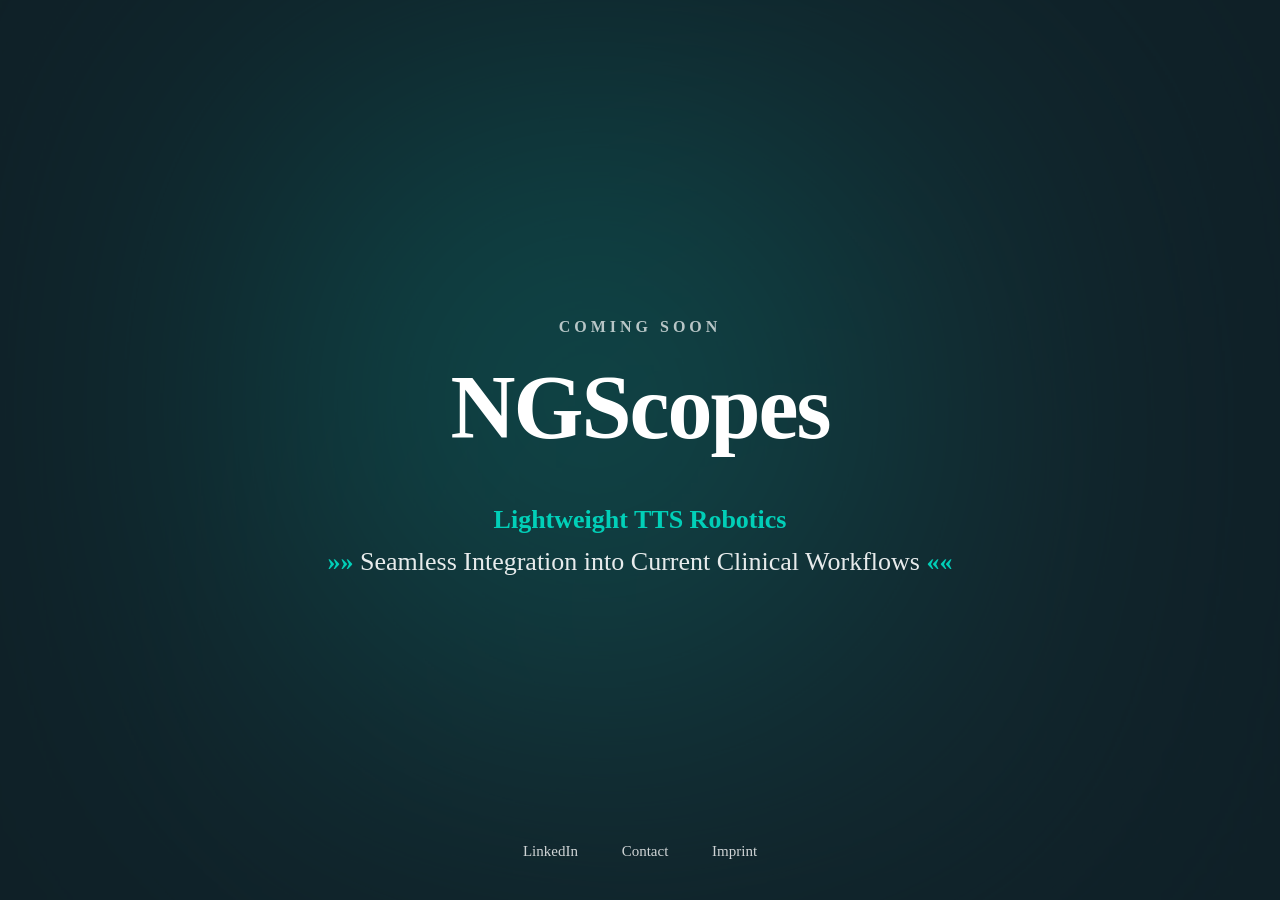
==== index.html @ 55bb2c6e "Create index.html" ====
<!DOCTYPE html>
<html lang="en">
<head>
<meta charset="UTF-8">
<meta name="viewport" content="width=device-width, initial-scale=1.0">
<title>NGScopes – Coming Soon</title>

<link href="https://fonts.googleapis.com/css2?family=Inter:wght@300;400;600;800&display=swap" rel="stylesheet">

<style>
body {
    margin: 0;
    background: #0f2027;
    color: white;
    height: 100vh;
    display: flex;
    justify-content: center;
    align-items: center;
    overflow: hidden;
    position: relative;
}

/* Animated gradient glow */
.gradient-bg {
    position: absolute;
    width: 800px;
    height: 800px;
    background: radial-gradient(circle at 40% 40%, #00e0c6, #203a43 60%);
    filter: blur(160px);
    opacity: 0.35;
    animation: slowScale 10s ease-in-out infinite alternate;
}

@keyframes slowMove {
    0% { transform: translate(-100px, -50px) scale(1); }
    50% { transform: translate(100px, 50px) scale(1.1); }
    100% { transform: translate(-50px, 80px) scale(1); }
}

@keyframes slowScale {
    0% { transform: scale(0.8); }
    50% { transform: scale(1.3); }
    100% { transform: scale(0.8); }
}

.container {
    position: relative;
    text-align: center;
    z-index: 2;
    max-width: 900px;
    padding: 40px;
    animation: fadeIn 2s ease forwards;
    opacity: 0;
}

@keyframes fadeIn {
    to { opacity: 1; }
}

.subtitle {
    font-size: 16px;
    letter-spacing: 4px;
    font-weight: 600;
    opacity: 0.7;
    margin-bottom: 20px;
}

h1 {
    font-size: 90px;
    font-weight: 800;
    margin: 0;
    letter-spacing: -2px;
}

.tagline {
    margin-top: 40px;
    font-size: 26px;
    font-weight: 300;
    line-height: 1.6;
    opacity: 0.9;
}

.highlight {
    color: #00e0c6;
    font-weight: 600;
}

footer {
    position: absolute;
    bottom: 40px;
    width: 100%;
    text-align: center;
    font-size: 15px;
    opacity: 0.8;
}

footer a {
    color: white;
    margin: 0 20px;
    text-decoration: none;
    transition: opacity 0.3s ease;
}

footer a:hover {
    opacity: 0.5;
}

@media (max-width: 900px) {
    h1 { font-size: 52px; }
    .tagline { font-size: 20px; }
}
</style>
</head>

<body>

<div class="gradient-bg"></div>

<div class="container">
    <div class="subtitle">COMING SOON</div>
    <h1>NGScopes</h1>

    <div class="tagline">
        <span class="highlight">Lightweight TTS Robotics</span><br>
        <span class="highlight">»»</span> Seamless Integration into Current Clinical Workflows <span class="highlight">««</span>
    </div>
</div>

<footer>
    <a href="#">LinkedIn</a>
    <a href="#">Contact</a>
    <a href="#">Imprint</a>
</footer>

</body>
</html>
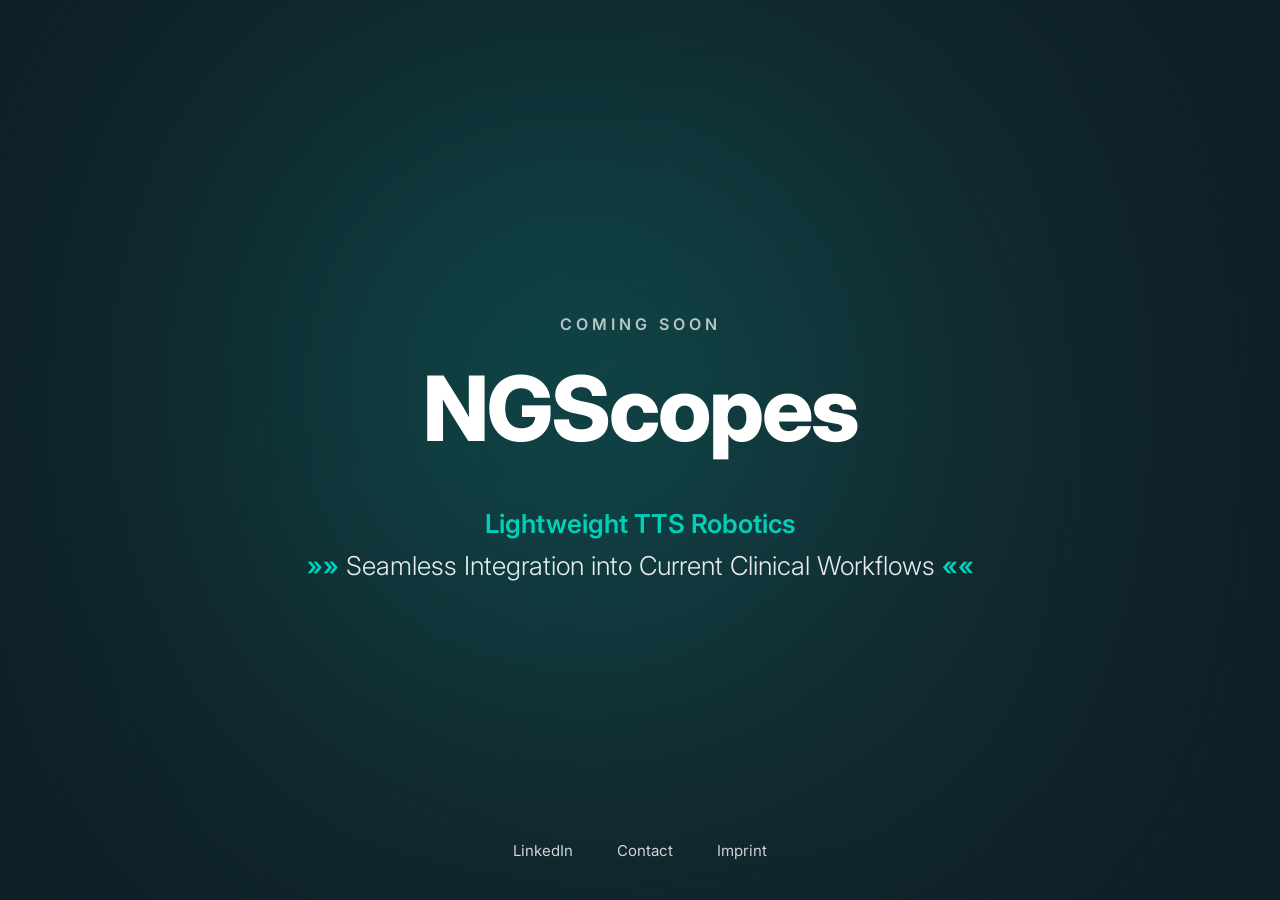
==== commit f31abe49: "imprint added" ====
--- a/index.html
+++ b/index.html
@@ -10,6 +10,7 @@
 <style>
 body {
     margin: 0;
+    font-family: 'Inter', sans-serif;
     background: #0f2027;
     color: white;
     height: 100vh;
@@ -127,9 +128,9 @@
 </div>
 
 <footer>
-    <a href="#">LinkedIn</a>
-    <a href="#">Contact</a>
-    <a href="#">Imprint</a>
+    <a href="https://www.linkedin.com/company/ngscopes/" target=”_blank”>LinkedIn</a>
+    <a href="mailto:Jonas.Steinhaeuser@ngscopes.com">Contact</a>
+    <a href="imprint.html">Imprint</a>
 </footer>
 
 </body>
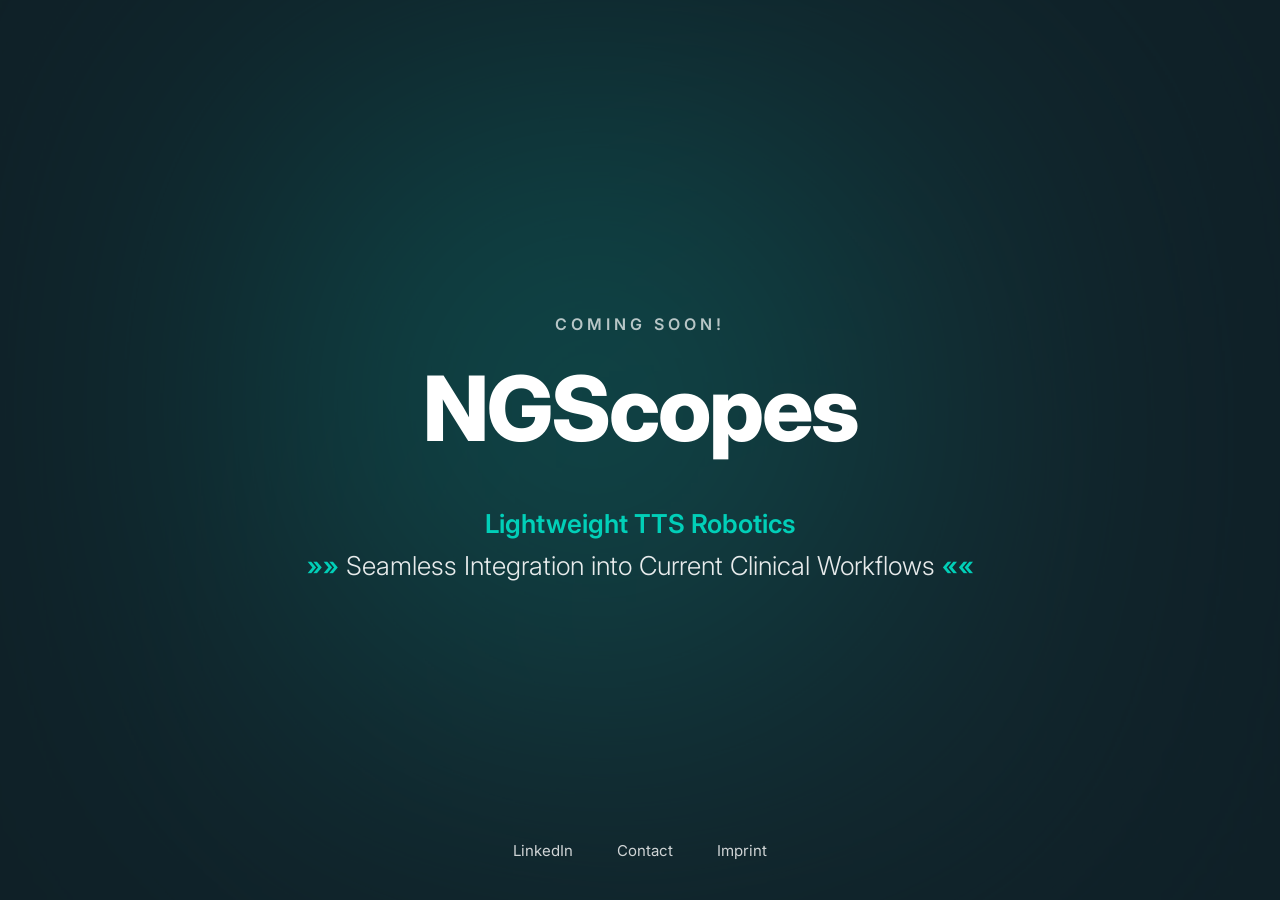
==== commit 64896fb5: "added root as well" ====
--- a/index.html
+++ b/index.html
@@ -118,7 +118,7 @@
 <div class="gradient-bg"></div>
 
 <div class="container">
-    <div class="subtitle">COMING SOON</div>
+    <div class="subtitle">COMING SOON!</div>
     <h1>NGScopes</h1>
 
     <div class="tagline">
